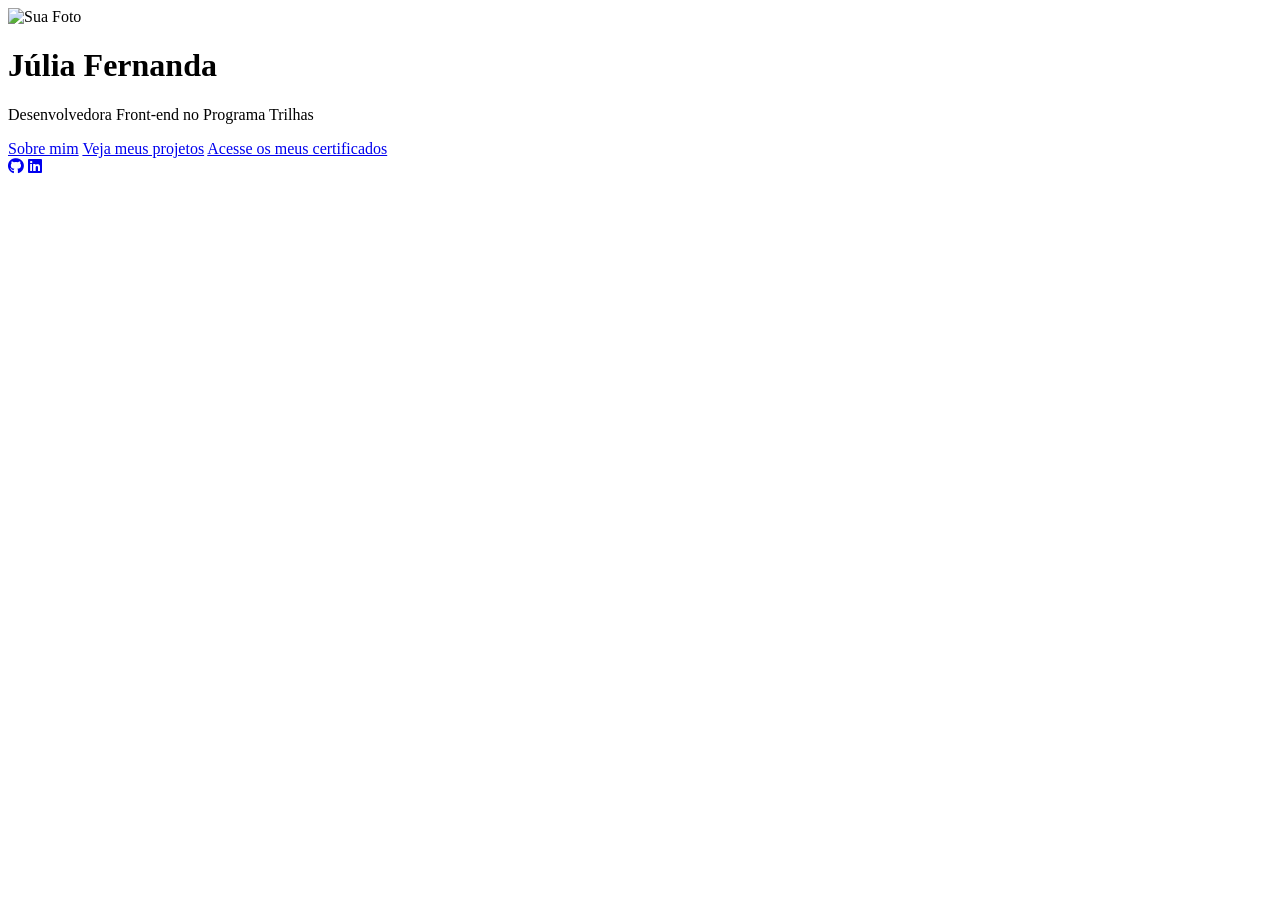
==== index.html @ 8492197c "Add initial HTML structure for portfolio page" ====
<!DOCTYPE html>
<html lang="pt-BR">
<head>
    <meta charset="UTF-8">
    <meta name="viewport" content="width=device-width, initial-scale=1.0">
    <title>Portfólio - Página Inicial</title>
    <link rel="stylesheet" href="style.css">
    <link rel="stylesheet" href="https://cdnjs.cloudflare.com/ajax/libs/font-awesome/6.0.0/css/all.min.css">
</head>
<body>
    <div class="card-container">
        <div class="profile-header">
            <img src="https://via.placeholder.com/100" alt="Sua Foto" class="profile-img">
            <h1>Júlia Fernanda</h1>
            <p class="subtitle">Desenvolvedora Front-end no Programa Trilhas</p>
        </div>
        <nav class="nav-links">
            <a href="sobre.html" class="btn">Sobre mim</a>
            <a href="projetos.html" class="btn">Veja meus projetos</a>
            <a href="https://drive.google.com" target="_blank" class="btn">Acesse os meus certificados</a>
        </nav>
        <div class="social-icons">
            <a href="https://github.com/juliarabbelo" target="_blank"><i class="fab fa-github"></i></a>
            <a href="https://linkedin.com" target="_blank"><i class="fab fa-linkedin"></i></a>
        </div>
    </div>
</body>
</html>
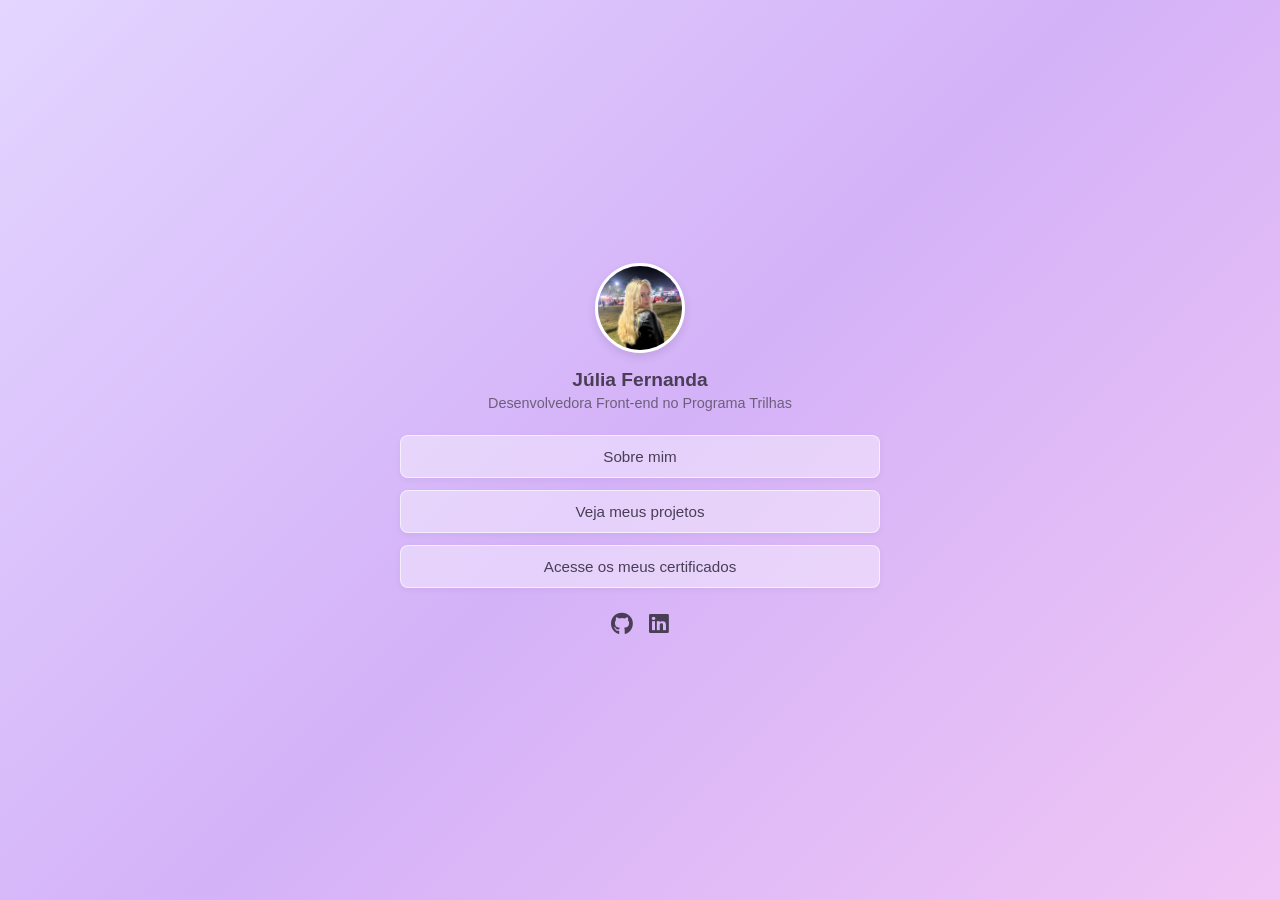
==== commit 8e0d38e6: "Update profile image source in index.html" ====
--- a/index.html
+++ b/index.html
@@ -10,7 +10,7 @@
 <body>
     <div class="card-container">
         <div class="profile-header">
-            <img src="https://via.placeholder.com/100" alt="Sua Foto" class="profile-img">
+            <img src="minha-foto.jpg" alt="Sua Foto" class="profile-img">
             <h1>Júlia Fernanda</h1>
             <p class="subtitle">Desenvolvedora Front-end no Programa Trilhas</p>
         </div>
--- a/style.css
+++ b/style.css
@@ -0,0 +1,112 @@
+* {
+    margin: 0;
+    padding: 0;
+    box-sizing: border-box;
+    font-family: 'Segoe UI', Tahoma, Geneva, Verdana, sans-serif;
+}
+body {
+    min-height: 100vh;
+    display: flex;
+    justify-content: center;
+    align-items: center;
+    background: linear-gradient(135deg, #e3d5ff 0%, #d4b2f8 50%, #f0c6f5 100%);
+    padding: 20px;
+}
+.card-container {
+    width: 100%;
+    max-width: 480px;
+    display: flex;
+    flex-direction: column;
+    align-items: center;
+    text-align: center;
+}
+.card-container.width-wide {
+    max-width: 650px;
+}
+.profile-img {
+    width: 90px;
+    height: 90px;
+    border-radius: 50%;
+    object-fit: cover;
+    margin-bottom: 12px;
+    border: 3px solid #fff;
+    box-shadow: 0 4px 10px rgba(0, 0, 0, 0.1);
+}
+.profile-header h1 {
+    font-size: 1.2rem;
+    color: #4a3e56;
+    margin-bottom: 4px;
+}
+.subtitle {
+    font-size: 0.9rem;
+    color: #6d5f7c;
+    margin-bottom: 24px;
+}
+.nav-links {
+    width: 100%;
+    display: flex;
+    flex-direction: column;
+    gap: 12px;
+    margin-bottom: 24px;
+}
+.btn {
+    width: 100%;
+    padding: 12px 20px;
+    background: rgba(255, 255, 255, 0.4);
+    border: 1px solid rgba(255, 255, 255, 0.6);
+    border-radius: 8px;
+    color: #4a3e56;
+    text-decoration: none;
+    font-weight: 500;
+    font-size: 0.95rem;
+    transition: all 0.3s ease;
+    box-shadow: 0 2px 6px rgba(0, 0, 0, 0.05);
+}
+.btn:hover {
+    background: rgba(255, 255, 255, 0.7);
+}
+.about-content {
+    background: rgba(255, 255, 255, 0.3);
+    padding: 20px;
+    border-radius: 12px;
+    color: #4a3e56;
+    font-size: 0.95rem;
+    line-height: 1.6;
+    margin-bottom: 20px;
+}
+.projects-grid {
+    display: grid;
+    grid-template-columns: repeat(auto-fit, minmax(200px, 1fr));
+    gap: 16px;
+    width: 100%;
+    margin-bottom: 20px;
+}
+.project-card {
+    background: rgba(255, 255, 255, 0.4);
+    border-radius: 10px;
+    padding: 12px;
+    display: flex;
+    flex-direction: column;
+    align-items: center;
+    gap: 10px;
+}
+.project-img-placeholder {
+    width: 100%;
+    height: 120px;
+    background-color: rgba(255, 255, 255, 0.5);
+    border-radius: 6px;
+}
+.btn-project, .btn-back {
+    text-decoration: none;
+    color: #4a3e56;
+    font-size: 0.85rem;
+    font-weight: 600;
+}
+.social-icons {
+    display: flex;
+    gap: 16px;
+}
+.social-icons a {
+    color: #4a3e56;
+    font-size: 1.4rem;
+}
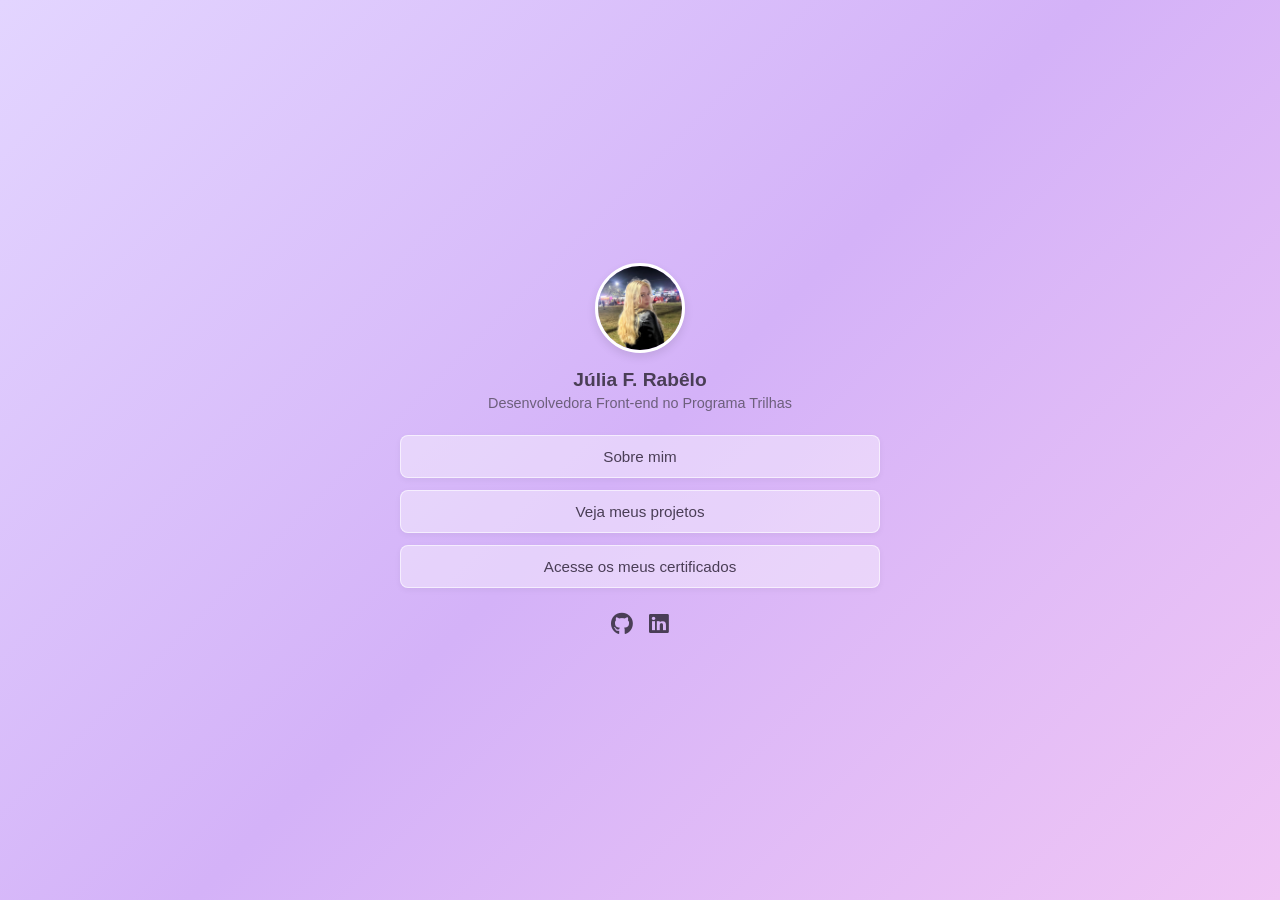
==== commit a9c80d47: "Update name in profile header" ====
--- a/index.html
+++ b/index.html
@@ -11,13 +11,13 @@
     <div class="card-container">
         <div class="profile-header">
             <img src="minha-foto.jpg" alt="Sua Foto" class="profile-img">
-            <h1>Júlia Fernanda</h1>
+            <h1>Júlia F. Rabêlo</h1>
             <p class="subtitle">Desenvolvedora Front-end no Programa Trilhas</p>
         </div>
         <nav class="nav-links">
             <a href="sobre.html" class="btn">Sobre mim</a>
             <a href="projetos.html" class="btn">Veja meus projetos</a>
-            <a href="https://drive.google.com" target="_blank" class="btn">Acesse os meus certificados</a>
+            <a href="https://drive.google.com/drive/folders/1RchNXrT01ffmOUHtRxIFVagWO50lKM3a" target="_blank" class="btn">Acesse os meus certificados</a>
         </nav>
         <div class="social-icons">
             <a href="https://github.com/juliarabbelo" target="_blank"><i class="fab fa-github"></i></a>
